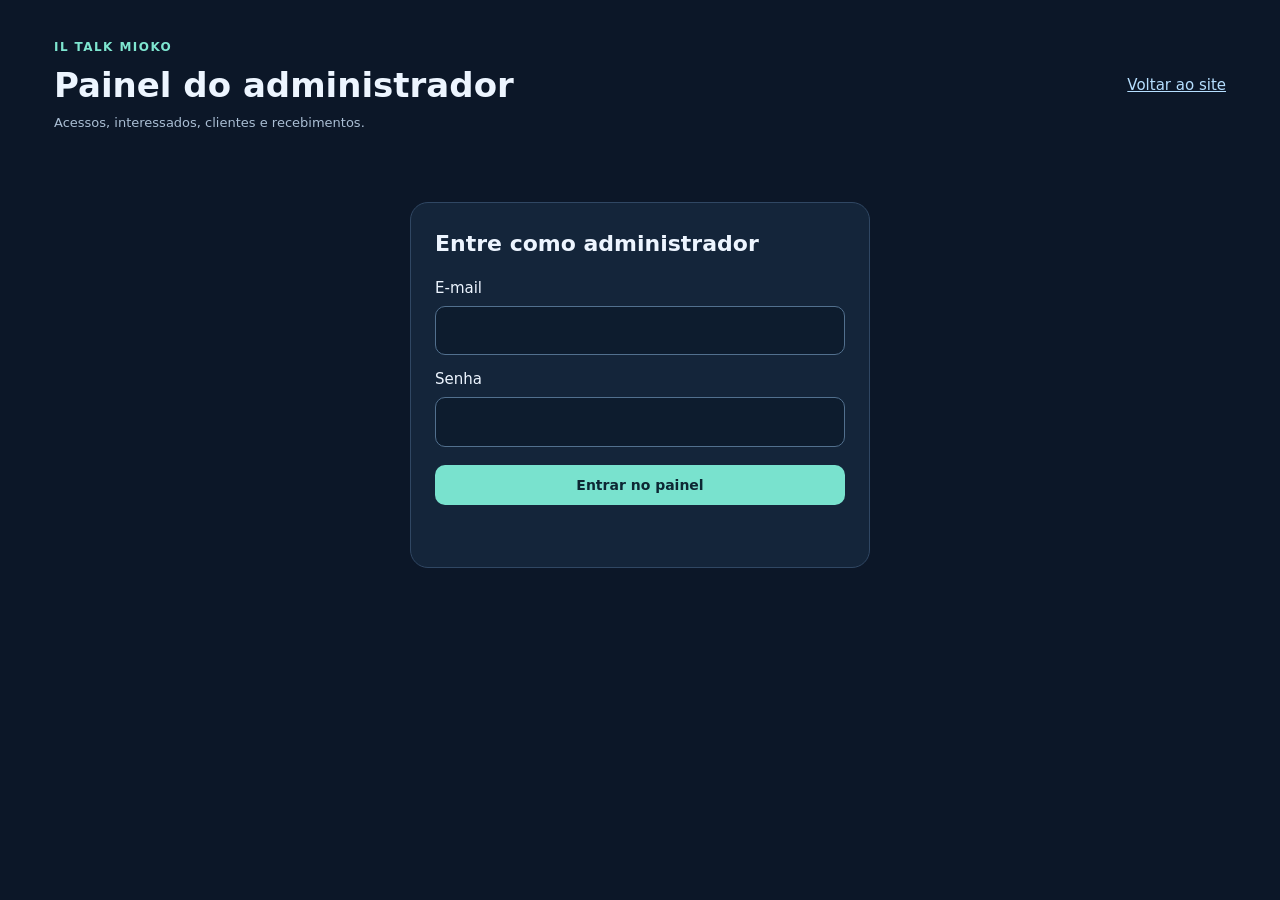
==== admin.html @ 2d0550a6 "Add private admin analytics with country flags and 30-day payment access" ====
<!doctype html><html lang="pt-BR"><head><meta charset="utf-8"><meta name="viewport" content="width=device-width,initial-scale=1"><meta name="robots" content="noindex,nofollow"><title>Painel do administrador · IL Talk Mioko</title><link rel="stylesheet" href="admin.css?v=1"></head><body><main>
<header class="top"><div><p class="eyebrow">IL TALK MIOKO</p><h1>Painel do administrador</h1><p class="muted">Acessos, interessados, clientes e recebimentos.</p></div><a href="./">Voltar ao site</a></header>
<section id="adminLogin" class="card login"><h2>Entre como administrador</h2><form id="adminLoginForm"><label for="adminEmail">E-mail</label><input id="adminEmail" type="email" autocomplete="username" required><label for="adminPassword">Senha</label><input id="adminPassword" type="password" autocomplete="current-password" required><button id="adminEnter" type="submit">Entrar no painel</button></form><p id="loginStatus" class="status" role="status"></p></section>
<div id="adminApp" hidden><div class="row"><label for="period">Período</label><select id="period"><option value="7">Últimos 7 dias</option><option value="30" selected>Últimos 30 dias</option><option value="90">Últimos 90 dias</option></select><button id="refresh" class="secondary">Atualizar dados</button><button id="logout" class="secondary">Sair</button></div><p id="adminStatus" class="status" role="status"></p>
<nav class="tabnav" aria-label="Seções do painel"><button data-tab="overview" class="active">Visão geral</button><button data-tab="clients">Cadastros e clientes</button><button data-tab="payments">Conferir pagamentos</button><button data-tab="leads">Leads</button><button data-tab="settings">Configurar cobrança</button></nav>
<section data-panel="overview"><div id="metrics" class="metrics"></div><div class="card"><h2>Visitas por dia</h2><div id="chart"></div><p id="trackingNote" class="muted"></p></div><div class="two"><section class="card"><h2>Países dos visitantes</h2><div id="countries" class="tableWrap"></div></section><section class="card"><h2>Cidades dos visitantes</h2><div id="cities" class="tableWrap"></div></section></div><p class="muted">Cidade e país são aproximações pelo IP, consultadas somente com autorização do visitante. Sem autorização ou sem resultado, a visita entra no total sem localização. Visitas e sessões podem incluir acessos repetidos; não identificam pessoas únicas. Sua conta de administrador não entra nos cadastros de clientes.</p></section>
<section data-panel="clients" hidden><div class="card"><h2>Cadastros e acesso dos clientes</h2><p class="muted">Até 100 cadastros mais recentes. A confirmação de recebimento fica na seção Conferir pagamentos.</p><div id="clients" class="tableWrap"></div></div></section>
<section data-panel="payments" hidden><div class="card"><h2>Pagamentos informados pelos clientes</h2><p class="muted">Esta lista mostra solicitações de conferência. O pagamento só será registrado como recebido quando você conferir o crédito no banco ou no Mercado Pago.</p><div id="requests" class="tableWrap"></div></div><div class="card settings"><h2>Confirmar recebimento e liberar acesso</h2><form id="confirmForm"><label for="paymentUser">Cliente</label><select id="paymentUser" required></select><label for="paymentMethod">Forma de pagamento</label><select id="paymentMethod"><option value="pix">Pix</option><option value="mercadopago">Mercado Pago</option></select><label for="paymentReference">ID da transação / E2E</label><input id="paymentReference" required minlength="6" maxlength="120" placeholder="ID da transação, nunca o número de cartão"><label class="received"><input id="receivedConfirmed" type="checkbox" required><span id="receivedText">Conferi que o valor foi creditado na minha conta.</span></label><button type="submit" id="confirmPayment">Confirmar recebimento</button></form><p id="paymentStatus" class="status" role="status"></p></div></section>
<section data-panel="leads" hidden><div class="card"><h2>Interessados e conversão em clientes</h2><p class="muted">Lead é quem enviou o formulário de interesse com autorização de contato. Conversão significa que esse mesmo e-mail tem um recebimento confirmado. Até 100 leads do período.</p><div id="leads" class="tableWrap"></div></div></section>
<section data-panel="settings" hidden><div class="card settings"><h2>Dados para receber pagamentos</h2><form id="settingsForm"><label for="price">Valor em reais</label><input id="price" type="number" min="1" max="100000" step="0.01" required><label for="accessDays">Dias de acesso por pagamento</label><input id="accessDays" type="number" min="1" max="366" required><label for="pixKey">Chave Pix</label><input id="pixKey" maxlength="77" placeholder="CPF, CNPJ, e-mail, telefone ou chave aleatória"><label for="pixOwner">Favorecido do Pix</label><input id="pixOwner" maxlength="120"><label for="pixBank">Banco</label><input id="pixBank" maxlength="80"><label for="mercadoPagoUrl">Link público de pagamento do Mercado Pago</label><input id="mercadoPagoUrl" type="url" maxlength="500" placeholder="https://mpago.la/... ou link oficial do Mercado Pago"><p class="muted">No Mercado Pago, crie um Link de pagamento na área Cobrar ou Receber. Cole o link público aqui. Não coloque número do cartão, senha ou chave secreta. Um link de cobrança não confirma o pagamento automaticamente neste painel.</p><button id="saveSettings" type="submit">Salvar cobrança</button></form><p id="settingsStatus" class="status" role="status"></p></div></section>
</div></main><script src="config.js"></script><script src="admin.js?v=1"></script></body></html>
---- admin.css ----
:root{color-scheme:dark}*{box-sizing:border-box}body{margin:0;background:#0c1728;color:#edf5ff;font:15px/1.55 system-ui,sans-serif}main{max-width:1220px;margin:auto;padding:30px 24px 60px}h1{font-size:34px;line-height:1.2;margin:0 0 8px}h2{font-size:22px;margin:0 0 16px}h3{margin:0 0 10px}p{margin:8px 0}a{color:#b6dfff}.muted{color:#aabed4;font-size:13px}.top{display:flex;align-items:center;justify-content:space-between;gap:20px;margin-bottom:26px}.eyebrow{color:#7ee6d0;font-weight:800;font-size:12px;letter-spacing:.12em}.card{padding:24px;border:1px solid #304763;border-radius:18px;background:#14253a;margin-bottom:20px}.login{max-width:460px;margin:60px auto}.hide,[hidden]{display:none!important}label{display:block;margin:13px 0 6px}input,select{width:100%;padding:12px;border:1px solid #52708e;border-radius:10px;background:#0d1c2e;color:#fff;font:inherit;min-height:46px}input[type=checkbox]{width:20px;min-height:20px;margin-right:8px;vertical-align:middle}button,.button{padding:12px 18px;border:0;border-radius:10px;background:#79e2ce;color:#0d2733;font:700 14px system-ui,sans-serif;cursor:pointer;text-decoration:none}button:disabled{opacity:.5;cursor:wait}.secondary{background:#273d58;color:#edf5ff}.row{display:flex;gap:12px;align-items:center;flex-wrap:wrap}.row select{width:auto}.login button{width:100%;margin-top:18px}.metrics{display:grid;grid-template-columns:repeat(4,1fr);gap:14px;margin:22px 0}.metric{padding:22px;background:#14253a;border:1px solid #304763;border-radius:16px}.metric strong{display:block;font-size:32px;margin:9px 0;color:#fff}.metric span{color:#b9cee3;font-size:13px}.metric.highlight{border-color:#5fbdaa}.two{display:grid;grid-template-columns:1fr 1fr;gap:20px}.two .card{min-width:0}.tableWrap{overflow:auto}table{width:100%;border-collapse:collapse;font-size:14px}th{text-align:left;font-size:12px;color:#afc6dd;font-weight:600}td,th{padding:12px 9px;border-bottom:1px solid #2b415b;vertical-align:top}tbody tr:last-child td{border-bottom:0}.flag{font-size:22px;margin-right:10px;vertical-align:middle}.status{color:#b7e9de;font-size:14px;white-space:pre-wrap;min-height:22px}.tabnav{display:flex;gap:8px;flex-wrap:wrap;margin:24px 0}.tabnav button{background:#20364e;color:#d3e5f5}.tabnav button.active{background:#79e2ce;color:#0d2733}.settings{max-width:720px}.badge{display:inline-block;padding:3px 9px;border-radius:7px;font-size:12px;background:#29455d}.badge.paid{background:#194e45;color:#a0f6de}.chart{width:100%;height:180px;display:block}.empty{padding:18px 0;color:#adbed0}.received{padding:14px;border:1px solid #5b7d98;border-radius:10px;margin-top:18px}.subnav{display:flex;gap:14px;flex-wrap:wrap}@media(max-width:850px){.metrics{grid-template-columns:repeat(2,1fr)}.two{grid-template-columns:1fr}.top{align-items:flex-start}main{padding:24px 16px}h1{font-size:28px}}@media(max-width:440px){.metric{padding:16px}.metric strong{font-size:26px}.card{padding:18px}}
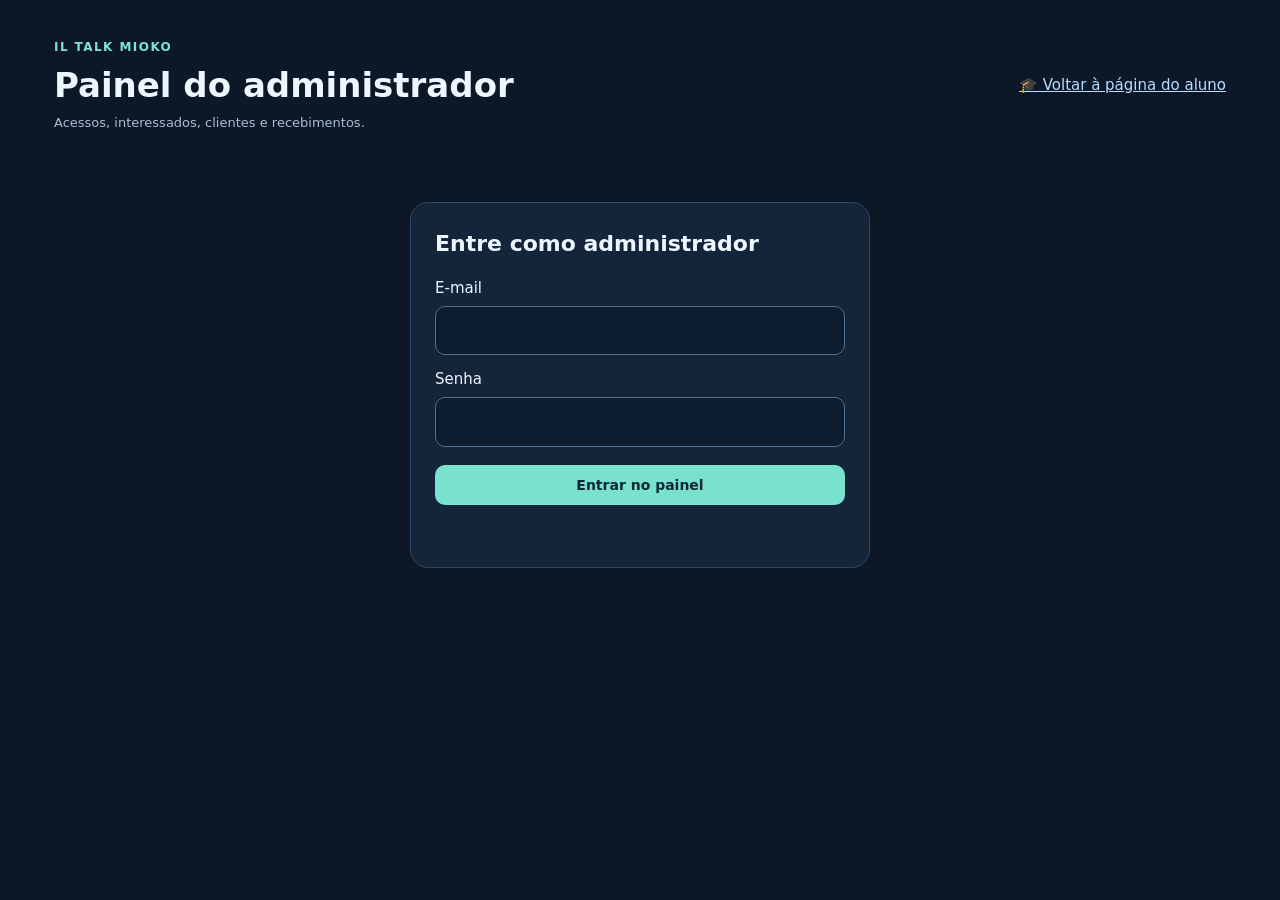
==== commit 9bf29f1c: "Build student and teacher pages and connect admin dashboard with country flags" ====
--- a/admin.html
+++ b/admin.html
@@ -1,11 +1,11 @@
-<!doctype html><html lang="pt-BR"><head><meta charset="utf-8"><meta name="viewport" content="width=device-width,initial-scale=1"><meta name="robots" content="noindex,nofollow"><title>Painel do administrador · IL Talk Mioko</title><link rel="stylesheet" href="admin.css?v=1"></head><body><main>
-<header class="top"><div><p class="eyebrow">IL TALK MIOKO</p><h1>Painel do administrador</h1><p class="muted">Acessos, interessados, clientes e recebimentos.</p></div><a href="./">Voltar ao site</a></header>
+<!doctype html><html lang="pt-BR"><head><meta charset="utf-8"><meta name="viewport" content="width=device-width,initial-scale=1"><meta name="robots" content="noindex,nofollow"><title>Painel do administrador · IL Talk Mioko</title><link rel="stylesheet" href="admin.css?v=20261015-2"></head><body><main>
+<header class="top"><div><p class="eyebrow">IL TALK MIOKO</p><h1>Painel do administrador</h1><p class="muted">Acessos, interessados, clientes e recebimentos.</p></div><a href="./#aluno">🎓 Voltar à página do aluno</a></header>
 <section id="adminLogin" class="card login"><h2>Entre como administrador</h2><form id="adminLoginForm"><label for="adminEmail">E-mail</label><input id="adminEmail" type="email" autocomplete="username" required><label for="adminPassword">Senha</label><input id="adminPassword" type="password" autocomplete="current-password" required><button id="adminEnter" type="submit">Entrar no painel</button></form><p id="loginStatus" class="status" role="status"></p></section>
 <div id="adminApp" hidden><div class="row"><label for="period">Período</label><select id="period"><option value="7">Últimos 7 dias</option><option value="30" selected>Últimos 30 dias</option><option value="90">Últimos 90 dias</option></select><button id="refresh" class="secondary">Atualizar dados</button><button id="logout" class="secondary">Sair</button></div><p id="adminStatus" class="status" role="status"></p>
 <nav class="tabnav" aria-label="Seções do painel"><button data-tab="overview" class="active">Visão geral</button><button data-tab="clients">Cadastros e clientes</button><button data-tab="payments">Conferir pagamentos</button><button data-tab="leads">Leads</button><button data-tab="settings">Configurar cobrança</button></nav>
-<section data-panel="overview"><div id="metrics" class="metrics"></div><div class="card"><h2>Visitas por dia</h2><div id="chart"></div><p id="trackingNote" class="muted"></p></div><div class="two"><section class="card"><h2>Países dos visitantes</h2><div id="countries" class="tableWrap"></div></section><section class="card"><h2>Cidades dos visitantes</h2><div id="cities" class="tableWrap"></div></section></div><p class="muted">Cidade e país são aproximações pelo IP, consultadas somente com autorização do visitante. Sem autorização ou sem resultado, a visita entra no total sem localização. Visitas e sessões podem incluir acessos repetidos; não identificam pessoas únicas. Sua conta de administrador não entra nos cadastros de clientes.</p></section>
+<section data-panel="overview"><div id="metrics" class="metrics"></div><div class="card"><h2>Visitas por dia</h2><div id="chart"></div><p id="trackingNote" class="muted"></p></div><div class="two"><section class="card"><h2>🌍 Países e bandeiras dos visitantes</h2><div id="countryHighlights" class="countryHighlights" aria-label="Resumo de países"></div><div id="countries" class="tableWrap"></div></section><section class="card"><h2>📍 Cidades dos visitantes</h2><div id="cities" class="tableWrap"></div></section></div><p class="muted">Cidade e país são aproximações pelo IP, consultadas somente com autorização do visitante. Sem autorização ou sem resultado, a visita entra no total sem localização. Visitas e sessões podem incluir acessos repetidos; não identificam pessoas únicas. Sua conta de administrador não entra nos cadastros de clientes.</p></section>
 <section data-panel="clients" hidden><div class="card"><h2>Cadastros e acesso dos clientes</h2><p class="muted">Até 100 cadastros mais recentes. A confirmação de recebimento fica na seção Conferir pagamentos.</p><div id="clients" class="tableWrap"></div></div></section>
 <section data-panel="payments" hidden><div class="card"><h2>Pagamentos informados pelos clientes</h2><p class="muted">Esta lista mostra solicitações de conferência. O pagamento só será registrado como recebido quando você conferir o crédito no banco ou no Mercado Pago.</p><div id="requests" class="tableWrap"></div></div><div class="card settings"><h2>Confirmar recebimento e liberar acesso</h2><form id="confirmForm"><label for="paymentUser">Cliente</label><select id="paymentUser" required></select><label for="paymentMethod">Forma de pagamento</label><select id="paymentMethod"><option value="pix">Pix</option><option value="mercadopago">Mercado Pago</option></select><label for="paymentReference">ID da transação / E2E</label><input id="paymentReference" required minlength="6" maxlength="120" placeholder="ID da transação, nunca o número de cartão"><label class="received"><input id="receivedConfirmed" type="checkbox" required><span id="receivedText">Conferi que o valor foi creditado na minha conta.</span></label><button type="submit" id="confirmPayment">Confirmar recebimento</button></form><p id="paymentStatus" class="status" role="status"></p></div></section>
 <section data-panel="leads" hidden><div class="card"><h2>Interessados e conversão em clientes</h2><p class="muted">Lead é quem enviou o formulário de interesse com autorização de contato. Conversão significa que esse mesmo e-mail tem um recebimento confirmado. Até 100 leads do período.</p><div id="leads" class="tableWrap"></div></div></section>
 <section data-panel="settings" hidden><div class="card settings"><h2>Dados para receber pagamentos</h2><form id="settingsForm"><label for="price">Valor em reais</label><input id="price" type="number" min="1" max="100000" step="0.01" required><label for="accessDays">Dias de acesso por pagamento</label><input id="accessDays" type="number" min="1" max="366" required><label for="pixKey">Chave Pix</label><input id="pixKey" maxlength="77" placeholder="CPF, CNPJ, e-mail, telefone ou chave aleatória"><label for="pixOwner">Favorecido do Pix</label><input id="pixOwner" maxlength="120"><label for="pixBank">Banco</label><input id="pixBank" maxlength="80"><label for="mercadoPagoUrl">Link público de pagamento do Mercado Pago</label><input id="mercadoPagoUrl" type="url" maxlength="500" placeholder="https://mpago.la/... ou link oficial do Mercado Pago"><p class="muted">No Mercado Pago, crie um Link de pagamento na área Cobrar ou Receber. Cole o link público aqui. Não coloque número do cartão, senha ou chave secreta. Um link de cobrança não confirma o pagamento automaticamente neste painel.</p><button id="saveSettings" type="submit">Salvar cobrança</button></form><p id="settingsStatus" class="status" role="status"></p></div></section>
-</div></main><script src="config.js"></script><script src="admin.js?v=1"></script></body></html>
+</div></main><script src="config.js"></script><script src="admin.js?v=20261015-2"></script></body></html>
--- a/admin.css
+++ b/admin.css
@@ -1 +1,3 @@
 :root{color-scheme:dark}*{box-sizing:border-box}body{margin:0;background:#0c1728;color:#edf5ff;font:15px/1.55 system-ui,sans-serif}main{max-width:1220px;margin:auto;padding:30px 24px 60px}h1{font-size:34px;line-height:1.2;margin:0 0 8px}h2{font-size:22px;margin:0 0 16px}h3{margin:0 0 10px}p{margin:8px 0}a{color:#b6dfff}.muted{color:#aabed4;font-size:13px}.top{display:flex;align-items:center;justify-content:space-between;gap:20px;margin-bottom:26px}.eyebrow{color:#7ee6d0;font-weight:800;font-size:12px;letter-spacing:.12em}.card{padding:24px;border:1px solid #304763;border-radius:18px;background:#14253a;margin-bottom:20px}.login{max-width:460px;margin:60px auto}.hide,[hidden]{display:none!important}label{display:block;margin:13px 0 6px}input,select{width:100%;padding:12px;border:1px solid #52708e;border-radius:10px;background:#0d1c2e;color:#fff;font:inherit;min-height:46px}input[type=checkbox]{width:20px;min-height:20px;margin-right:8px;vertical-align:middle}button,.button{padding:12px 18px;border:0;border-radius:10px;background:#79e2ce;color:#0d2733;font:700 14px system-ui,sans-serif;cursor:pointer;text-decoration:none}button:disabled{opacity:.5;cursor:wait}.secondary{background:#273d58;color:#edf5ff}.row{display:flex;gap:12px;align-items:center;flex-wrap:wrap}.row select{width:auto}.login button{width:100%;margin-top:18px}.metrics{display:grid;grid-template-columns:repeat(4,1fr);gap:14px;margin:22px 0}.metric{padding:22px;background:#14253a;border:1px solid #304763;border-radius:16px}.metric strong{display:block;font-size:32px;margin:9px 0;color:#fff}.metric span{color:#b9cee3;font-size:13px}.metric.highlight{border-color:#5fbdaa}.two{display:grid;grid-template-columns:1fr 1fr;gap:20px}.two .card{min-width:0}.tableWrap{overflow:auto}table{width:100%;border-collapse:collapse;font-size:14px}th{text-align:left;font-size:12px;color:#afc6dd;font-weight:600}td,th{padding:12px 9px;border-bottom:1px solid #2b415b;vertical-align:top}tbody tr:last-child td{border-bottom:0}.flag{font-size:22px;margin-right:10px;vertical-align:middle}.status{color:#b7e9de;font-size:14px;white-space:pre-wrap;min-height:22px}.tabnav{display:flex;gap:8px;flex-wrap:wrap;margin:24px 0}.tabnav button{background:#20364e;color:#d3e5f5}.tabnav button.active{background:#79e2ce;color:#0d2733}.settings{max-width:720px}.badge{display:inline-block;padding:3px 9px;border-radius:7px;font-size:12px;background:#29455d}.badge.paid{background:#194e45;color:#a0f6de}.chart{width:100%;height:180px;display:block}.empty{padding:18px 0;color:#adbed0}.received{padding:14px;border:1px solid #5b7d98;border-radius:10px;margin-top:18px}.subnav{display:flex;gap:14px;flex-wrap:wrap}@media(max-width:850px){.metrics{grid-template-columns:repeat(2,1fr)}.two{grid-template-columns:1fr}.top{align-items:flex-start}main{padding:24px 16px}h1{font-size:28px}}@media(max-width:440px){.metric{padding:16px}.metric strong{font-size:26px}.card{padding:18px}}
+
+.countryHighlights{display:grid;grid-template-columns:repeat(auto-fit,minmax(140px,1fr));gap:12px;margin:0 0 20px}.countryCard{display:flex;flex-direction:column;gap:6px;padding:16px;border:1px solid #3a5877;border-radius:14px;background:#0d1c2e}.countryFlag{font-size:38px;line-height:1.3}.countryCard>span:last-child{color:#aabed4;font-size:13px}
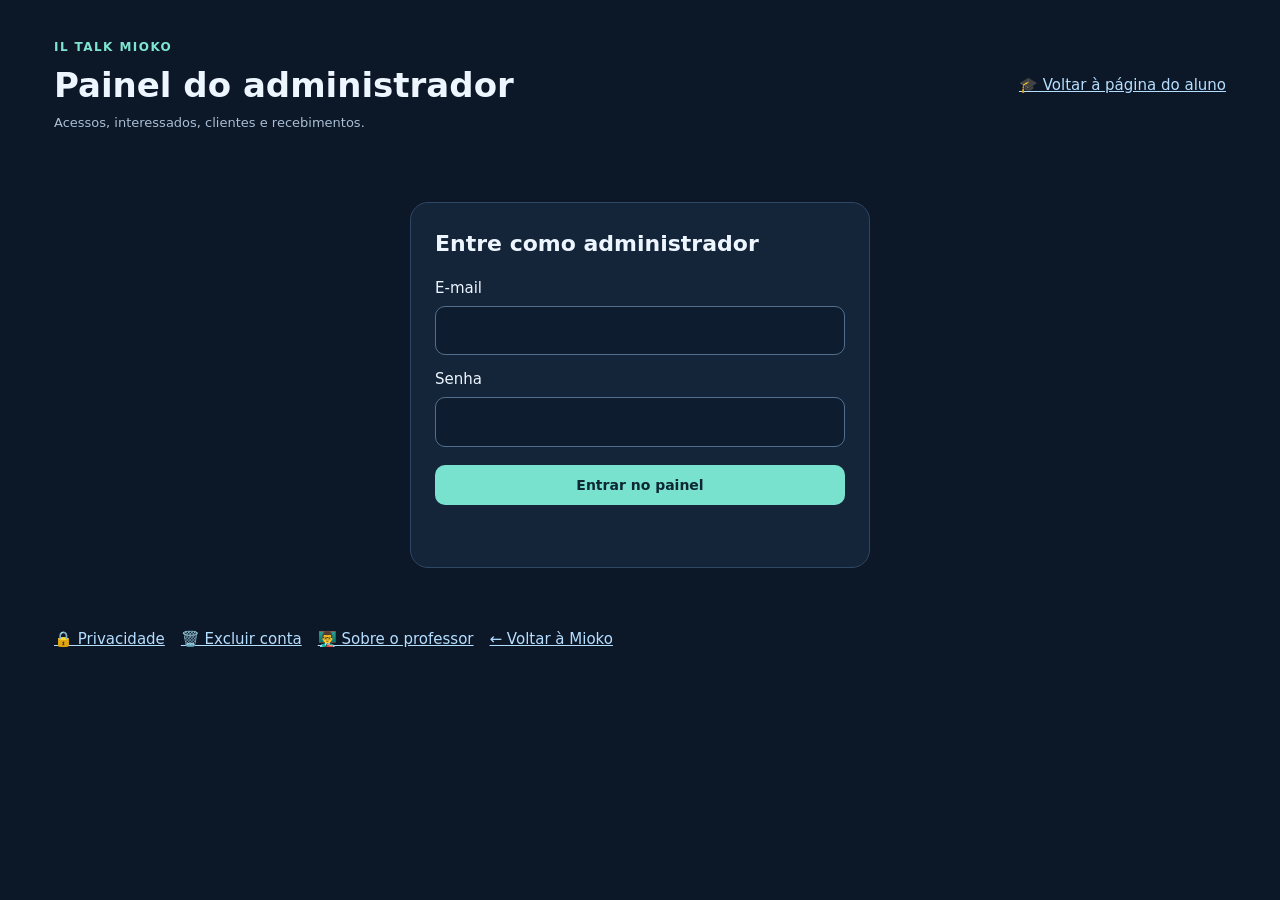
==== commit f8985b80: "Add branded privacy, account deletion and creator story pages with app return controls" ====
--- a/admin.html
+++ b/admin.html
@@ -8,4 +8,4 @@
 <section data-panel="payments" hidden><div class="card"><h2>Pagamentos informados pelos clientes</h2><p class="muted">Esta lista mostra solicitações de conferência. O pagamento só será registrado como recebido quando você conferir o crédito no banco ou no Mercado Pago.</p><div id="requests" class="tableWrap"></div></div><div class="card settings"><h2>Confirmar recebimento e liberar acesso</h2><form id="confirmForm"><label for="paymentUser">Cliente</label><select id="paymentUser" required></select><label for="paymentMethod">Forma de pagamento</label><select id="paymentMethod"><option value="pix">Pix</option><option value="mercadopago">Mercado Pago</option></select><label for="paymentReference">ID da transação / E2E</label><input id="paymentReference" required minlength="6" maxlength="120" placeholder="ID da transação, nunca o número de cartão"><label class="received"><input id="receivedConfirmed" type="checkbox" required><span id="receivedText">Conferi que o valor foi creditado na minha conta.</span></label><button type="submit" id="confirmPayment">Confirmar recebimento</button></form><p id="paymentStatus" class="status" role="status"></p></div></section>
 <section data-panel="leads" hidden><div class="card"><h2>Interessados e conversão em clientes</h2><p class="muted">Lead é quem enviou o formulário de interesse com autorização de contato. Conversão significa que esse mesmo e-mail tem um recebimento confirmado. Até 100 leads do período.</p><div id="leads" class="tableWrap"></div></div></section>
 <section data-panel="settings" hidden><div class="card settings"><h2>Dados para receber pagamentos</h2><form id="settingsForm"><label for="price">Valor em reais</label><input id="price" type="number" min="1" max="100000" step="0.01" required><label for="accessDays">Dias de acesso por pagamento</label><input id="accessDays" type="number" min="1" max="366" required><label for="pixKey">Chave Pix</label><input id="pixKey" maxlength="77" placeholder="CPF, CNPJ, e-mail, telefone ou chave aleatória"><label for="pixOwner">Favorecido do Pix</label><input id="pixOwner" maxlength="120"><label for="pixBank">Banco</label><input id="pixBank" maxlength="80"><label for="mercadoPagoUrl">Link público de pagamento do Mercado Pago</label><input id="mercadoPagoUrl" type="url" maxlength="500" placeholder="https://mpago.la/... ou link oficial do Mercado Pago"><p class="muted">No Mercado Pago, crie um Link de pagamento na área Cobrar ou Receber. Cole o link público aqui. Não coloque número do cartão, senha ou chave secreta. Um link de cobrança não confirma o pagamento automaticamente neste painel.</p><button id="saveSettings" type="submit">Salvar cobrança</button></form><p id="settingsStatus" class="status" role="status"></p></div></section>
-</div></main><script src="config.js"></script><script src="admin.js?v=20261015-2"></script></body></html>
+</div><nav aria-label="Informações da Mioko" style="display:flex;gap:16px;flex-wrap:wrap;margin:28px 0"><a href="privacidade.html">🔒 Privacidade</a><a href="exclusao-conta.html">🗑️ Excluir conta</a><a href="sobre-o-professor.html">👨‍🏫 Sobre o professor</a><a href="./">← Voltar à Mioko</a></nav></main><script src="config.js"></script><script src="admin.js?v=20261015-2"></script></body></html>
